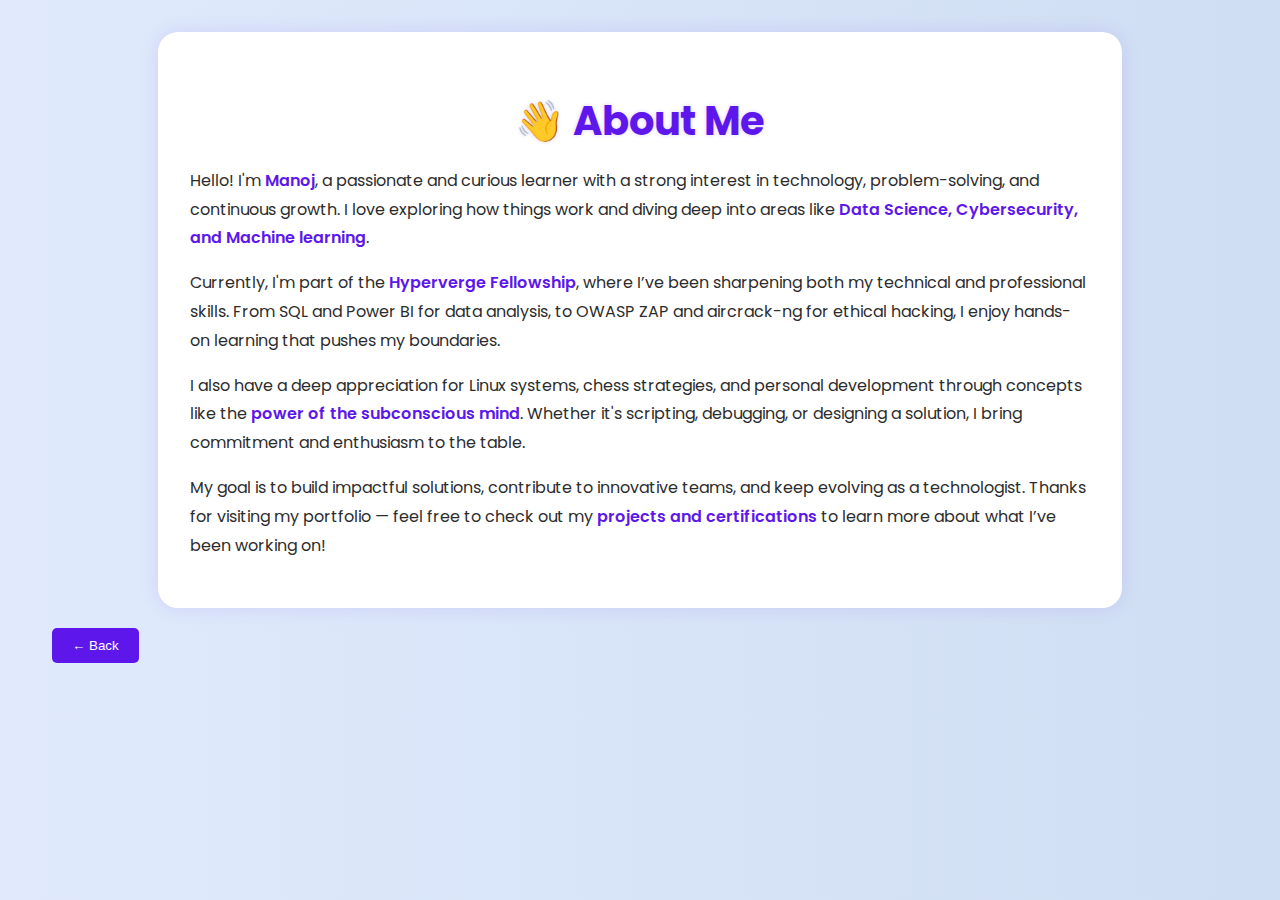
==== About.html @ 43dbf999 "Add files via upload" ====
<!DOCTYPE html>
<html lang="en">
<head>
  <meta charset="UTF-8">
  <title>About Me</title>
  <link href="https://fonts.googleapis.com/css2?family=Poppins:wght@400;600&display=swap" rel="stylesheet">
  <style>
    body {
      margin: 0;
      font-family: 'Poppins', sans-serif;
      background: linear-gradient(to right, #e0eafc, #cfdef3);
      color: #2c2c2c;
      padding: 2rem;
    }

    .about-container {
      max-width: 900px;
      margin: auto;
      background: white;
      padding: 2rem;
      border-radius: 20px;
      box-shadow: 0 0 20px rgba(94, 23, 235, 0.1);
    }

    h1 {
      text-align: center;
      color: #5e17eb;
      font-size: 2.5rem;
      margin-bottom: 1rem;
      text-shadow: 0 0 4px rgba(94, 23, 235, 0.2);
    }

    p {
      font-size: 1rem;
      line-height: 1.8;
      margin-bottom: 1rem;
    }

    .highlight {
      color: #5e17eb;
      font-weight: 600;
    }

    @media (max-width: 600px) {
      .about-container {
        padding: 1rem;
      }

      h1 {
        font-size: 2rem;
      }
    }
  </style>
</head>
<body>

  <div class="about-container">
    <h1>👋 About Me</h1>
    <p>Hello! I'm <span class="highlight">Manoj</span>, a passionate and curious learner with a strong interest in technology, problem-solving, and continuous growth. I love exploring how things work and diving deep into areas like <span class="highlight">Data Science, Cybersecurity, and Machine learning</span>.</p>

    <p>Currently, I'm part of the <span class="highlight">Hyperverge Fellowship</span>, where I’ve been sharpening both my technical and professional skills. From SQL and Power BI for data analysis, to OWASP ZAP and aircrack-ng for ethical hacking, I enjoy hands-on learning that pushes my boundaries.</p>

    <p>I also have a deep appreciation for Linux systems, chess strategies, and personal development through concepts like the <span class="highlight">power of the subconscious mind</span>. Whether it's scripting, debugging, or designing a solution, I bring commitment and enthusiasm to the table.</p>

    <p>My goal is to build impactful solutions, contribute to innovative teams, and keep evolving as a technologist. Thanks for visiting my portfolio — feel free to check out my <span class="highlight">projects and certifications</span> to learn more about what I’ve been working on!</p>
  </div>
  <button onclick="history.back()" style="margin: 20px; padding: 10px 20px; background-color: #5e17eb; color: white; border: none; border-radius: 5px; cursor: pointer;">
    ← Back
  </button>
  
</body>
</html>
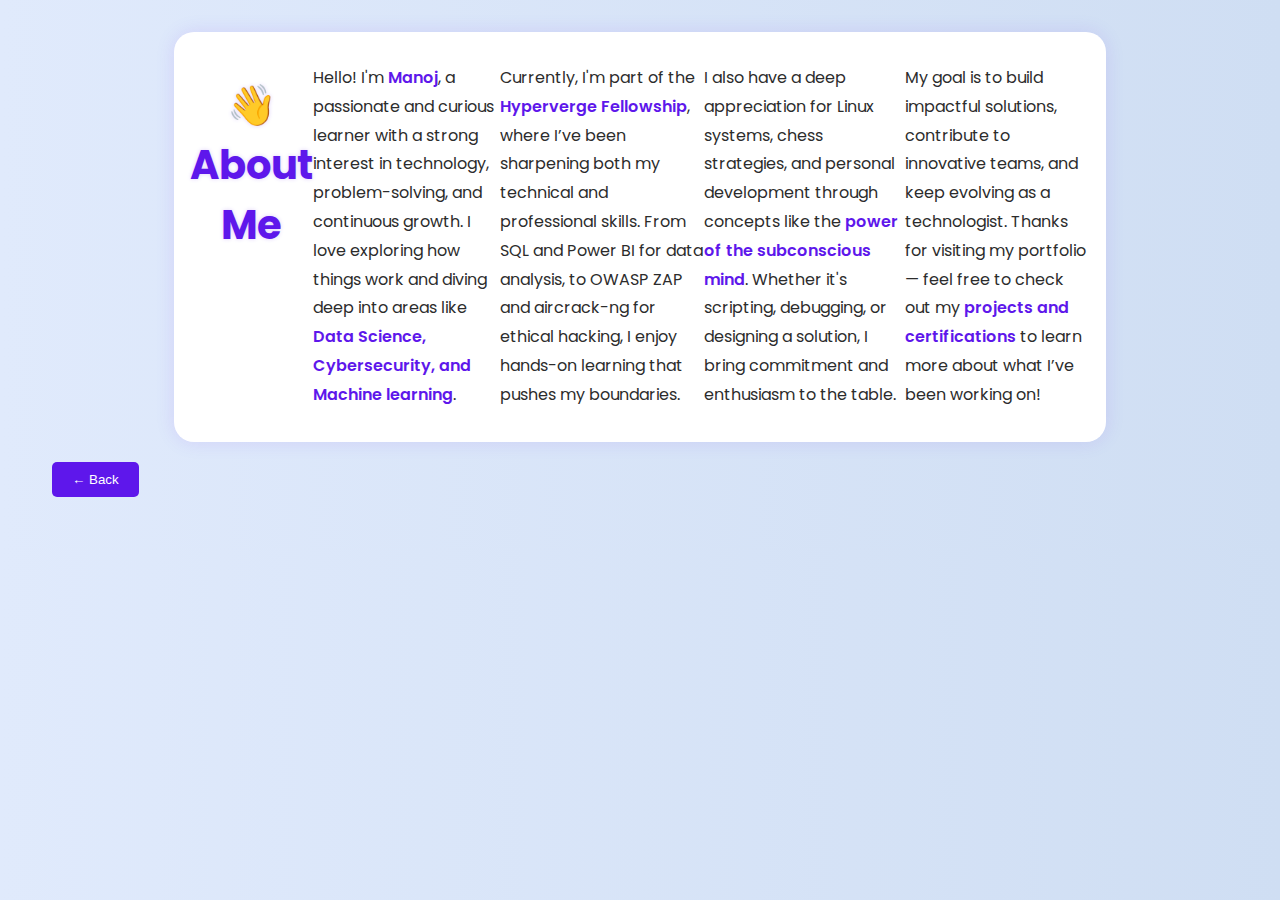
==== commit 1010616f: "Update About.html" ====
--- a/About.html
+++ b/About.html
@@ -39,7 +39,19 @@
     .highlight {
       color: #5e17eb;
       font-weight: 600;
+    } 
+    .about-container {
+    display: flex;
+    flex-direction: column;
+    padding: 1rem;
+}
+
+@media (min-width: 768px) {
+    .about-container {
+        flex-direction: row;
     }
+}
+
 
     @media (max-width: 600px) {
       .about-container {
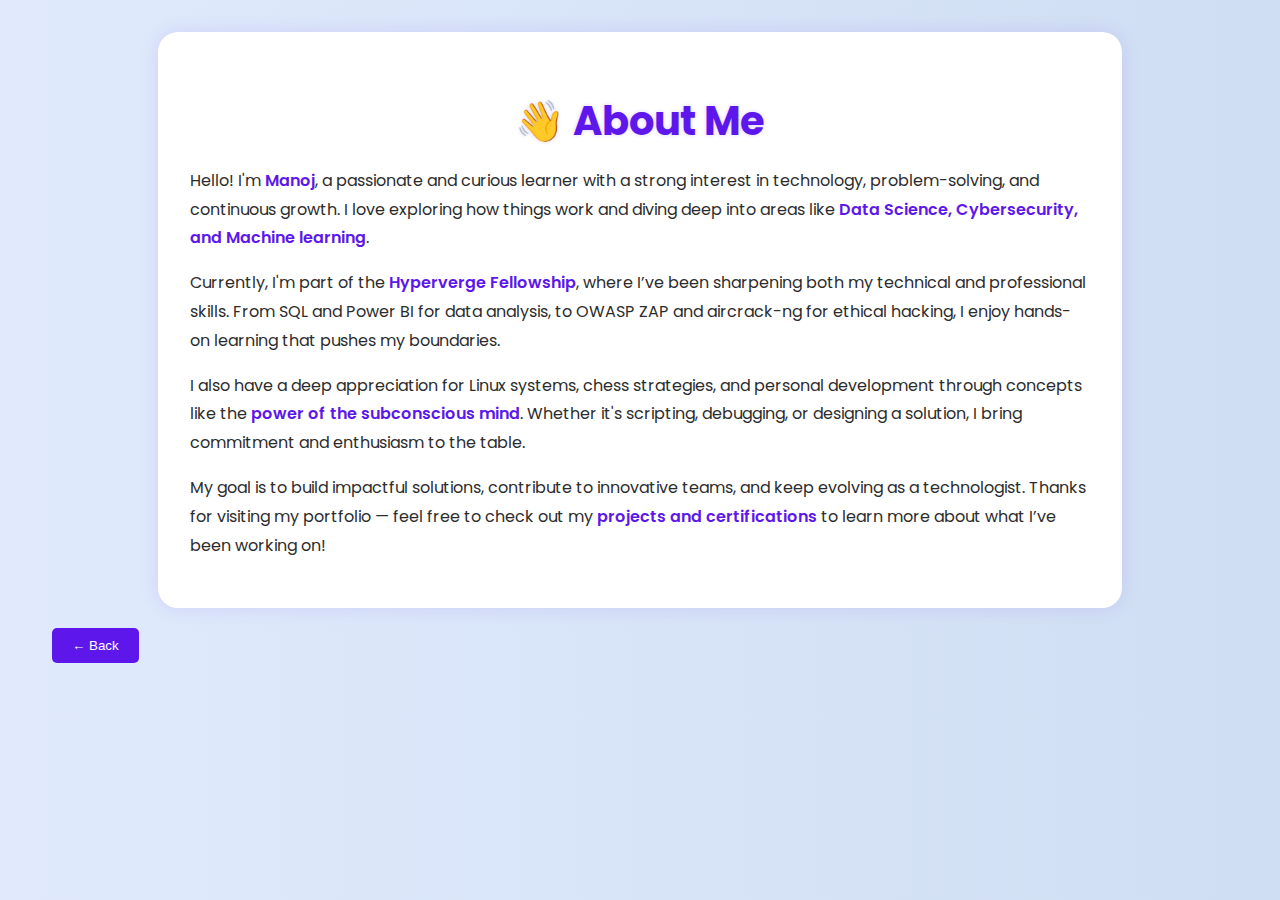
==== commit 3ba63314: "Update About.html" ====
--- a/About.html
+++ b/About.html
@@ -40,17 +40,7 @@
       color: #5e17eb;
       font-weight: 600;
     } 
-    .about-container {
-    display: flex;
-    flex-direction: column;
-    padding: 1rem;
-}
-
-@media (min-width: 768px) {
-    .about-container {
-        flex-direction: row;
-    }
-}
+    
 
 
     @media (max-width: 600px) {
